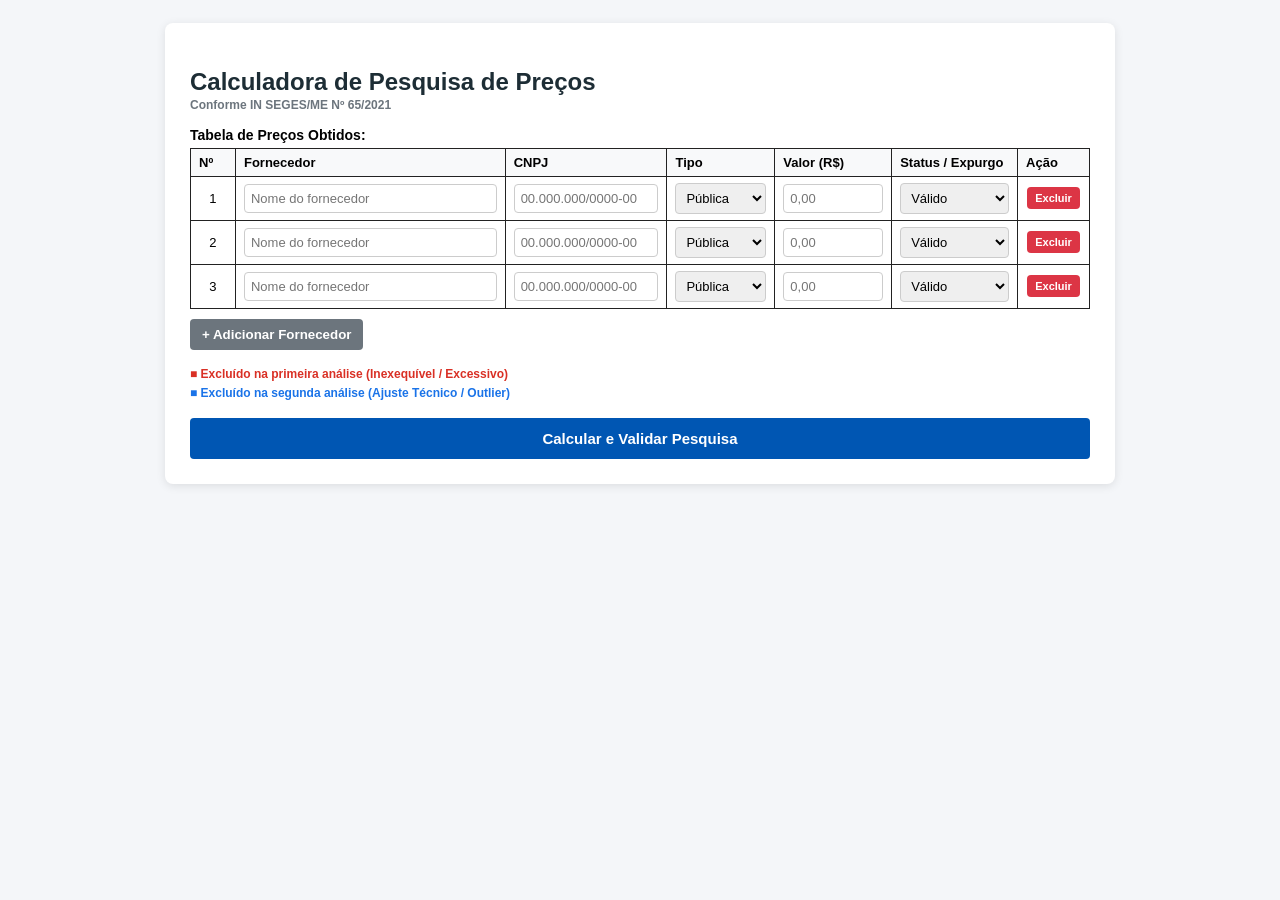
==== Calculadora_pesquisa_precos01.html @ cad51219 "index.html feat: versão inicial da calculadora" ====
<!DOCTYPE html>
<html lang="pt-BR">
<head>
  <meta charset="UTF-8">
  <meta name="viewport" content="width=device-width, initial-scale=1.0">
  <title>Calculadora de Pesquisa de Preços - IN 65/2021</title>
  <style>
    body { font-family: Arial, sans-serif; background-color: #f4f6f9; padding: 15px; }
    .container { max-width: 900px; margin: 0 auto; background: #fff; padding: 25px; border-radius: 8px; box-shadow: 0 2px 10px rgba(0,0,0,0.1); }
    h2 { margin-bottom: 2px; color: #1d2d35; }
    .subtit { display: block; font-size: 12px; color: #6c757d; margin-bottom: 15px; font-weight: bold; }
    .form-group { margin-bottom: 15px; }
    label { display: block; margin-bottom: 5px; font-weight: bold; font-size: 14px; }
    input, select { padding: 6px; border: 1px solid #ccc; border-radius: 4px; box-sizing: border-box; width: 100%; font-size: 13px; }

    table { width: 100%; border-collapse: collapse; margin-bottom: 10px; font-size: 13px; }
    th, td { border: 1px solid #222; padding: 6px 8px; text-align: left; vertical-align: middle; }
    th { background-color: #f8f9fa; font-weight: bold; }

    tr.excluido-1 td { color: #d93025; font-weight: bold; }
    tr.excluido-1 td.col-valor { background-color: #d93025; color: #ffffff !important; }

    tr.excluido-2 td { color: #1a73e8; font-weight: bold; }
    tr.excluido-2 td.col-valor { background-color: #1a73e8; color: #ffffff !important; }

    .legenda-box { font-size: 12px; margin-bottom: 15px; line-height: 1.6; }
    .legenda-red { color: #d93025; font-weight: bold; }
    .legenda-blue { color: #1a73e8; font-weight: bold; }

    .btn-remover { background-color: #dc3545; color: white; border: none; padding: 5px 8px; border-radius: 4px; cursor: pointer; font-weight: bold; font-size: 11px; }
    .btn-remover:hover { background-color: #bd2130; }

    .btn-secundario { background: #6c757d; color: #fff; border: none; font-weight: bold; cursor: pointer; padding: 8px 12px; border-radius: 4px; }
    #btnCalcular { background-color: #0056b3; color: white; border: none; font-weight: bold; cursor: pointer; width: 100%; padding: 12px; font-size: 15px; border-radius: 4px; }
    #btnCalcular:hover { background-color: #004085; }

    .result-box { margin-top: 20px; padding: 15px; border-radius: 5px; font-size: 13px; line-height: 1.5; }
    .sucesso { background-color: #d4edda; color: #155724; border: 1px solid #c3e6cb; }
    .alerta { background-color: #fff3cd; color: #856404; border: 1px solid #ffeeba; }
    .erro { background-color: #f8d7da; color: #721c24; border: 1px solid #f5c6cb; }

    .metodos-grid { display: grid; grid-template-columns: repeat(3, 1fr); gap: 10px; margin: 12px 0; }
    .metodo-card { background: rgba(255,255,255,0.85); border: 1px solid rgba(0,0,0,0.1); padding: 12px; border-radius: 4px; text-align: center; }
    .metodo-card span { display: block; font-size: 11px; font-weight: bold; text-transform: uppercase; color: #555; }
    .metodo-card strong { font-size: 16px; color: #1d2d35; }
  </style>
</head>
<body>

  <div class="container">
    <h2>Calculadora de Pesquisa de Preços</h2>
    <span class="subtit">Conforme IN SEGES/ME Nº 65/2021</span>

    <div class="form-group">
      <label>Tabela de Preços Obtidos:</label>
      <table id="tabelaPrecos">
        <thead>
          <tr>
            <th style="width: 5%;">Nº</th>
            <th style="width: 30%;">Fornecedor</th>
            <th style="width: 18%;">CNPJ</th>
            <th style="width: 12%;">Tipo</th>
            <th style="width: 13%;">Valor (R$)</th>
            <th style="width: 14%;">Status / Expurgo</th>
            <th style="width: 8%;">Ação</th>
          </tr>
        </thead>
        <tbody id="corpoTabela">
          <!-- Linhas geradas via JavaScript -->
        </tbody>
      </table>
      <button type="button" id="btnAdicionar" class="btn-secundario">+ Adicionar Fornecedor</button>
    </div>

    <div class="legenda-box">
      <span class="legenda-item legenda-red">■ Excluído na primeira análise (Inexequível / Excessivo)</span><br>
      <span class="legenda-item legenda-blue">■ Excluído na segunda análise (Ajuste Técnico / Outlier)</span>
    </div>

    <button type="button" id="btnCalcular">Calcular e Validar Pesquisa</button>

    <div id="resultado" class="result-box" style="display:none;"></div>
  </div>

  <script>
    let contadorLinhas = 0;

    function adicionarLinhaTabela(fornecedor = '', cnpj = '', tipo = 'Pública', valor = '', statusExpurgo = 'VALIDO') {
      contadorLinhas++;
      const tbody = document.getElementById('corpoTabela');
      const tr = document.createElement('tr');
      tr.id = `linha-${contadorLinhas}`;
      
      tr.innerHTML = `
        <td class="col-index" style="text-align:center;"></td>
        <td><input type="text" class="input-fornecedor" value="${fornecedor}" placeholder="Nome do fornecedor"></td>
        <td><input type="text" class="input-cnpj" value="${cnpj}" placeholder="00.000.000/0000-00"></td>
        <td>
          <select class="select-tipo">
            <option value="Pública" ${tipo === 'Pública' ? 'selected' : ''}>Pública</option>
            <option value="Privada" ${tipo === 'Privada' ? 'selected' : ''}>Privada</option>
          </select>
        </td>
        <td class="col-valor"><input type="text" class="input-valor" value="${valor}" placeholder="0,00"></td>
        <td>
          <select class="select-expurgo" onchange="atualizarEstiloLinha(this)">
            <option value="VALIDO" ${statusExpurgo === 'VALIDO' ? 'selected' : ''}>Válido</option>
            <option value="EXCLUIDO_1" ${statusExpurgo === 'EXCLUIDO_1' ? 'selected' : ''}>Excluído 1ª</option>
            <option value="EXCLUIDO_2" ${statusExpurgo === 'EXCLUIDO_2' ? 'selected' : ''}>Excluído 2ª</option>
          </select>
        </td>
        <td style="text-align:center;">
          <button type="button" class="btn-remover" onclick="removerLinha(this)">Excluir</button>
        </td>
      `;
      
      tbody.appendChild(tr);
      atualizarEstiloLinha(tr.querySelector('.select-expurgo'));
      renumerarTabela();
    }

    function atualizarEstiloLinha(selectElement) {
      const tr = selectElement.closest('tr');
      const status = selectElement.value;
      
      tr.classList.remove('excluido-1', 'excluido-2');
      if (status === 'EXCLUIDO_1') tr.classList.add('excluido-1');
      else if (status === 'EXCLUIDO_2') tr.classList.add('excluido-2');
    }

    function removerLinha(btn) {
      const tr = btn.closest('tr');
      tr.remove();
      renumerarTabela();
    }

    function renumerarTabela() {
      const linhas = document.querySelectorAll('#corpoTabela tr');
      linhas.forEach((tr, index) => {
        tr.querySelector('.col-index').textContent = index + 1;
      });
    }

    // Inicializa abrindo 3 linhas totalmente limpas para preenchimento
    adicionarLinhaTabela();
    adicionarLinhaTabela();
    adicionarLinhaTabela();

    document.getElementById('btnCalcular').addEventListener('click', function() {
      const linhas = document.querySelectorAll('#corpoTabela tr');
      const divResultado = document.getElementById('resultado');

      let valoresValidos = [];
      let qtdDesconsiderados = 0;

      linhas.forEach(tr => {
        let statusExpurgo = tr.querySelector('.select-expurgo').value;
        let rawVal = tr.querySelector('.input-valor').value.replace('.', '').replace(',', '.');
        let val = parseFloat(rawVal);

        if (!isNaN(val) && val > 0) {
          if (statusExpurgo === 'VALIDO') {
            valoresValidos.push(val);
          } else {
            qtdDesconsiderados++;
          }
        }
      });

      let qtdValidos = valoresValidos.length;

      if (qtdValidos === 0) {
        divResultado.className = 'result-box erro';
        divResultado.innerHTML = '<strong>Erro:</strong> Informe pelo menos um valor válido para calcular.';
        divResultado.style.display = 'block';
        return;
      }

      valoresValidos.sort((a, b) => a - b);

      let soma = valoresValidos.reduce((acc, v) => acc + v, 0);
      let mediaFinal = soma / qtdValidos;

      let meio = Math.floor(qtdValidos / 2);
      let medianaFinal = (qtdValidos % 2 !== 0) 
        ? valoresValidos[meio] 
        : (valoresValidos[meio - 1] + valoresValidos[meio]) / 2;

      let menorPrecoFinal = valoresValidos[0];

      let desvioPadrao = 0;
      let cvFinal = 0;
      let dadosEstatisticos = '';

      if (qtdValidos >= 2) {
        let variancia = valoresValidos.reduce((acc, v) => acc + Math.pow(v - mediaFinal, 2), 0) / (qtdValidos - 1);
        desvioPadrao = Math.sqrt(variancia);
        cvFinal = (desvioPadrao / mediaFinal) * 100;

        let statusCv = cvFinal <= 25 
          ? "<span style='color:green; font-weight:bold;'>Homogêneo (<= 25%)</span>" 
          : "<span style='color:red; font-weight:bold;'>Heterogêneo (> 25%)</span>";

        dadosEstatisticos = `
          <hr style="border: 0; border-top: 1px solid rgba(0,0,0,0.1); margin: 10px 0;">
          <strong>Desvio Padrão:</strong> R$ ${desvioPadrao.toFixed(2).replace('.', ',')}<br>
          <strong>Coeficiente de Variação Final (CV):</strong> ${cvFinal.toFixed(2).replace('.', ',')}% - ${statusCv}
        `;
      }

      divResultado.className = (qtdValidos < 3) ? 'result-box alerta' : 'result-box sucesso';

      divResultado.innerHTML = `
        <strong>Preços Válidos Utilizados:</strong> ${qtdValidos} item(ns)<br>
        <strong>Preços Desconsiderados Automáticos:</strong> ${qtdDesconsiderados} item(ns)<br>
        
        <div class="metodos-grid">
          <div class="metodo-card">
            <span>Média Simples</span>
            <strong>R$ ${mediaFinal.toFixed(2).replace('.', ',')}</strong>
          </div>
          <div class="metodo-card">
            <span>Mediana</span>
            <strong>R$ ${medianaFinal.toFixed(2).replace('.', ',')}</strong>
          </div>
          <div class="metodo-card">
            <span>Menor Preço</span>
            <strong>R$ ${menorPrecoFinal.toFixed(2).replace('.', ',')}</strong>
          </div>
        </div>

        ${dadosEstatisticos}
      `;
      
      divResultado.style.display = 'block';
    });

    document.getElementById('btnAdicionar').addEventListener('click', () => adicionarLinhaTabela());
  </script>
</body>
</html>
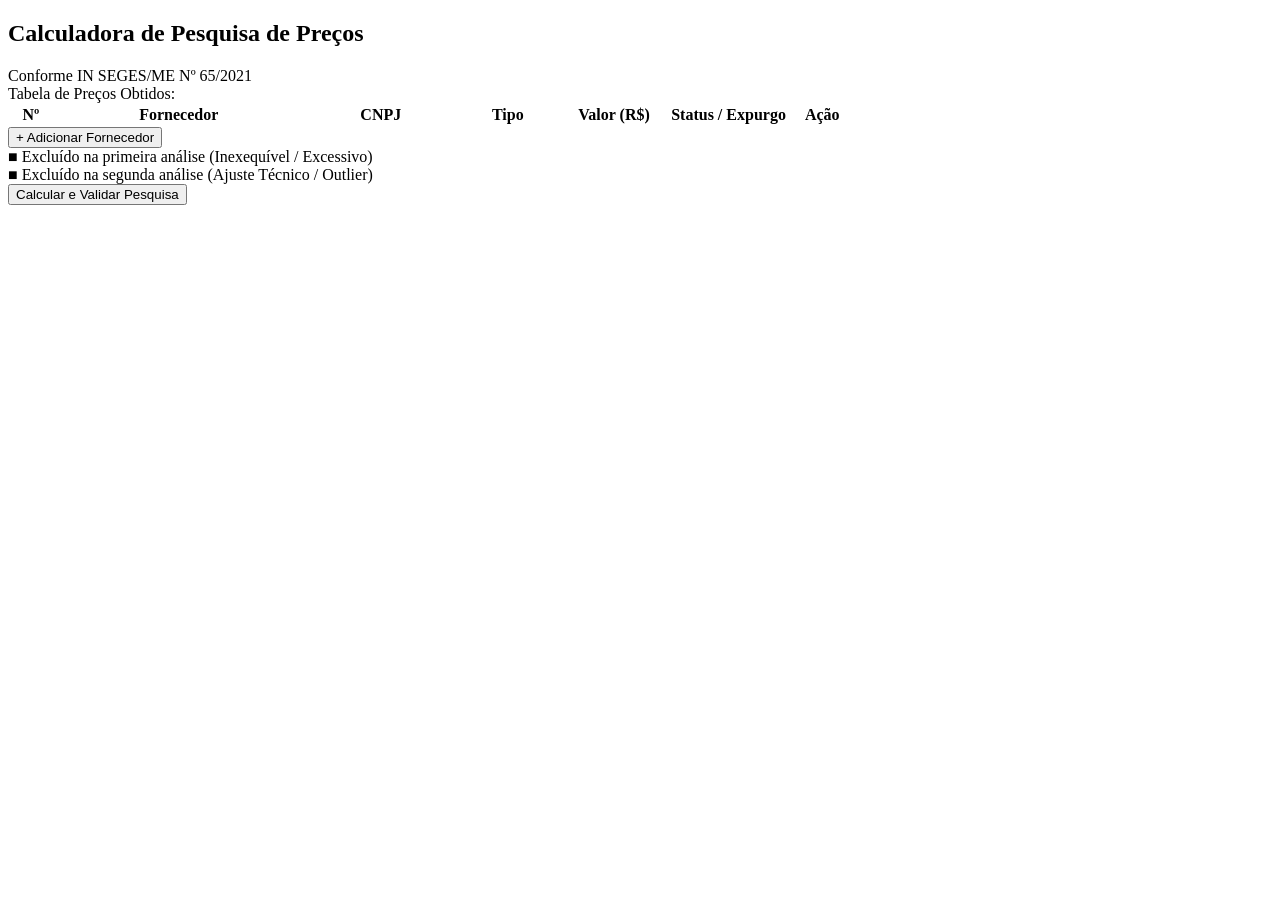
==== commit aee7d4d8: "Update Calculadora_pesquisa_precos01.html" ====
--- a/Calculadora_pesquisa_precos01.html
+++ b/Calculadora_pesquisa_precos01.html
@@ -4,46 +4,7 @@
   <meta charset="UTF-8">
   <meta name="viewport" content="width=device-width, initial-scale=1.0">
   <title>Calculadora de Pesquisa de Preços - IN 65/2021</title>
-  <style>
-    body { font-family: Arial, sans-serif; background-color: #f4f6f9; padding: 15px; }
-    .container { max-width: 900px; margin: 0 auto; background: #fff; padding: 25px; border-radius: 8px; box-shadow: 0 2px 10px rgba(0,0,0,0.1); }
-    h2 { margin-bottom: 2px; color: #1d2d35; }
-    .subtit { display: block; font-size: 12px; color: #6c757d; margin-bottom: 15px; font-weight: bold; }
-    .form-group { margin-bottom: 15px; }
-    label { display: block; margin-bottom: 5px; font-weight: bold; font-size: 14px; }
-    input, select { padding: 6px; border: 1px solid #ccc; border-radius: 4px; box-sizing: border-box; width: 100%; font-size: 13px; }
-
-    table { width: 100%; border-collapse: collapse; margin-bottom: 10px; font-size: 13px; }
-    th, td { border: 1px solid #222; padding: 6px 8px; text-align: left; vertical-align: middle; }
-    th { background-color: #f8f9fa; font-weight: bold; }
-
-    tr.excluido-1 td { color: #d93025; font-weight: bold; }
-    tr.excluido-1 td.col-valor { background-color: #d93025; color: #ffffff !important; }
-
-    tr.excluido-2 td { color: #1a73e8; font-weight: bold; }
-    tr.excluido-2 td.col-valor { background-color: #1a73e8; color: #ffffff !important; }
-
-    .legenda-box { font-size: 12px; margin-bottom: 15px; line-height: 1.6; }
-    .legenda-red { color: #d93025; font-weight: bold; }
-    .legenda-blue { color: #1a73e8; font-weight: bold; }
-
-    .btn-remover { background-color: #dc3545; color: white; border: none; padding: 5px 8px; border-radius: 4px; cursor: pointer; font-weight: bold; font-size: 11px; }
-    .btn-remover:hover { background-color: #bd2130; }
-
-    .btn-secundario { background: #6c757d; color: #fff; border: none; font-weight: bold; cursor: pointer; padding: 8px 12px; border-radius: 4px; }
-    #btnCalcular { background-color: #0056b3; color: white; border: none; font-weight: bold; cursor: pointer; width: 100%; padding: 12px; font-size: 15px; border-radius: 4px; }
-    #btnCalcular:hover { background-color: #004085; }
-
-    .result-box { margin-top: 20px; padding: 15px; border-radius: 5px; font-size: 13px; line-height: 1.5; }
-    .sucesso { background-color: #d4edda; color: #155724; border: 1px solid #c3e6cb; }
-    .alerta { background-color: #fff3cd; color: #856404; border: 1px solid #ffeeba; }
-    .erro { background-color: #f8d7da; color: #721c24; border: 1px solid #f5c6cb; }
-
-    .metodos-grid { display: grid; grid-template-columns: repeat(3, 1fr); gap: 10px; margin: 12px 0; }
-    .metodo-card { background: rgba(255,255,255,0.85); border: 1px solid rgba(0,0,0,0.1); padding: 12px; border-radius: 4px; text-align: center; }
-    .metodo-card span { display: block; font-size: 11px; font-weight: bold; text-transform: uppercase; color: #555; }
-    .metodo-card strong { font-size: 16px; color: #1d2d35; }
-  </style>
+  <link rel="stylesheet" href="style.css">
 </head>
 <body>
 
@@ -66,7 +27,7 @@
           </tr>
         </thead>
         <tbody id="corpoTabela">
-          <!-- Linhas geradas via JavaScript -->
+          <!-- Linhas geradas dinamicamente via JS -->
         </tbody>
       </table>
       <button type="button" id="btnAdicionar" class="btn-secundario">+ Adicionar Fornecedor</button>
@@ -82,160 +43,6 @@
     <div id="resultado" class="result-box" style="display:none;"></div>
   </div>
 
-  <script>
-    let contadorLinhas = 0;
-
-    function adicionarLinhaTabela(fornecedor = '', cnpj = '', tipo = 'Pública', valor = '', statusExpurgo = 'VALIDO') {
-      contadorLinhas++;
-      const tbody = document.getElementById('corpoTabela');
-      const tr = document.createElement('tr');
-      tr.id = `linha-${contadorLinhas}`;
-      
-      tr.innerHTML = `
-        <td class="col-index" style="text-align:center;"></td>
-        <td><input type="text" class="input-fornecedor" value="${fornecedor}" placeholder="Nome do fornecedor"></td>
-        <td><input type="text" class="input-cnpj" value="${cnpj}" placeholder="00.000.000/0000-00"></td>
-        <td>
-          <select class="select-tipo">
-            <option value="Pública" ${tipo === 'Pública' ? 'selected' : ''}>Pública</option>
-            <option value="Privada" ${tipo === 'Privada' ? 'selected' : ''}>Privada</option>
-          </select>
-        </td>
-        <td class="col-valor"><input type="text" class="input-valor" value="${valor}" placeholder="0,00"></td>
-        <td>
-          <select class="select-expurgo" onchange="atualizarEstiloLinha(this)">
-            <option value="VALIDO" ${statusExpurgo === 'VALIDO' ? 'selected' : ''}>Válido</option>
-            <option value="EXCLUIDO_1" ${statusExpurgo === 'EXCLUIDO_1' ? 'selected' : ''}>Excluído 1ª</option>
-            <option value="EXCLUIDO_2" ${statusExpurgo === 'EXCLUIDO_2' ? 'selected' : ''}>Excluído 2ª</option>
-          </select>
-        </td>
-        <td style="text-align:center;">
-          <button type="button" class="btn-remover" onclick="removerLinha(this)">Excluir</button>
-        </td>
-      `;
-      
-      tbody.appendChild(tr);
-      atualizarEstiloLinha(tr.querySelector('.select-expurgo'));
-      renumerarTabela();
-    }
-
-    function atualizarEstiloLinha(selectElement) {
-      const tr = selectElement.closest('tr');
-      const status = selectElement.value;
-      
-      tr.classList.remove('excluido-1', 'excluido-2');
-      if (status === 'EXCLUIDO_1') tr.classList.add('excluido-1');
-      else if (status === 'EXCLUIDO_2') tr.classList.add('excluido-2');
-    }
-
-    function removerLinha(btn) {
-      const tr = btn.closest('tr');
-      tr.remove();
-      renumerarTabela();
-    }
-
-    function renumerarTabela() {
-      const linhas = document.querySelectorAll('#corpoTabela tr');
-      linhas.forEach((tr, index) => {
-        tr.querySelector('.col-index').textContent = index + 1;
-      });
-    }
-
-    // Inicializa abrindo 3 linhas totalmente limpas para preenchimento
-    adicionarLinhaTabela();
-    adicionarLinhaTabela();
-    adicionarLinhaTabela();
-
-    document.getElementById('btnCalcular').addEventListener('click', function() {
-      const linhas = document.querySelectorAll('#corpoTabela tr');
-      const divResultado = document.getElementById('resultado');
-
-      let valoresValidos = [];
-      let qtdDesconsiderados = 0;
-
-      linhas.forEach(tr => {
-        let statusExpurgo = tr.querySelector('.select-expurgo').value;
-        let rawVal = tr.querySelector('.input-valor').value.replace('.', '').replace(',', '.');
-        let val = parseFloat(rawVal);
-
-        if (!isNaN(val) && val > 0) {
-          if (statusExpurgo === 'VALIDO') {
-            valoresValidos.push(val);
-          } else {
-            qtdDesconsiderados++;
-          }
-        }
-      });
-
-      let qtdValidos = valoresValidos.length;
-
-      if (qtdValidos === 0) {
-        divResultado.className = 'result-box erro';
-        divResultado.innerHTML = '<strong>Erro:</strong> Informe pelo menos um valor válido para calcular.';
-        divResultado.style.display = 'block';
-        return;
-      }
-
-      valoresValidos.sort((a, b) => a - b);
-
-      let soma = valoresValidos.reduce((acc, v) => acc + v, 0);
-      let mediaFinal = soma / qtdValidos;
-
-      let meio = Math.floor(qtdValidos / 2);
-      let medianaFinal = (qtdValidos % 2 !== 0) 
-        ? valoresValidos[meio] 
-        : (valoresValidos[meio - 1] + valoresValidos[meio]) / 2;
-
-      let menorPrecoFinal = valoresValidos[0];
-
-      let desvioPadrao = 0;
-      let cvFinal = 0;
-      let dadosEstatisticos = '';
-
-      if (qtdValidos >= 2) {
-        let variancia = valoresValidos.reduce((acc, v) => acc + Math.pow(v - mediaFinal, 2), 0) / (qtdValidos - 1);
-        desvioPadrao = Math.sqrt(variancia);
-        cvFinal = (desvioPadrao / mediaFinal) * 100;
-
-        let statusCv = cvFinal <= 25 
-          ? "<span style='color:green; font-weight:bold;'>Homogêneo (<= 25%)</span>" 
-          : "<span style='color:red; font-weight:bold;'>Heterogêneo (> 25%)</span>";
-
-        dadosEstatisticos = `
-          <hr style="border: 0; border-top: 1px solid rgba(0,0,0,0.1); margin: 10px 0;">
-          <strong>Desvio Padrão:</strong> R$ ${desvioPadrao.toFixed(2).replace('.', ',')}<br>
-          <strong>Coeficiente de Variação Final (CV):</strong> ${cvFinal.toFixed(2).replace('.', ',')}% - ${statusCv}
-        `;
-      }
-
-      divResultado.className = (qtdValidos < 3) ? 'result-box alerta' : 'result-box sucesso';
-
-      divResultado.innerHTML = `
-        <strong>Preços Válidos Utilizados:</strong> ${qtdValidos} item(ns)<br>
-        <strong>Preços Desconsiderados Automáticos:</strong> ${qtdDesconsiderados} item(ns)<br>
-        
-        <div class="metodos-grid">
-          <div class="metodo-card">
-            <span>Média Simples</span>
-            <strong>R$ ${mediaFinal.toFixed(2).replace('.', ',')}</strong>
-          </div>
-          <div class="metodo-card">
-            <span>Mediana</span>
-            <strong>R$ ${medianaFinal.toFixed(2).replace('.', ',')}</strong>
-          </div>
-          <div class="metodo-card">
-            <span>Menor Preço</span>
-            <strong>R$ ${menorPrecoFinal.toFixed(2).replace('.', ',')}</strong>
-          </div>
-        </div>
-
-        ${dadosEstatisticos}
-      `;
-      
-      divResultado.style.display = 'block';
-    });
-
-    document.getElementById('btnAdicionar').addEventListener('click', () => adicionarLinhaTabela());
-  </script>
+  <script src="script.js"></script>
 </body>
-</html>+</html>
